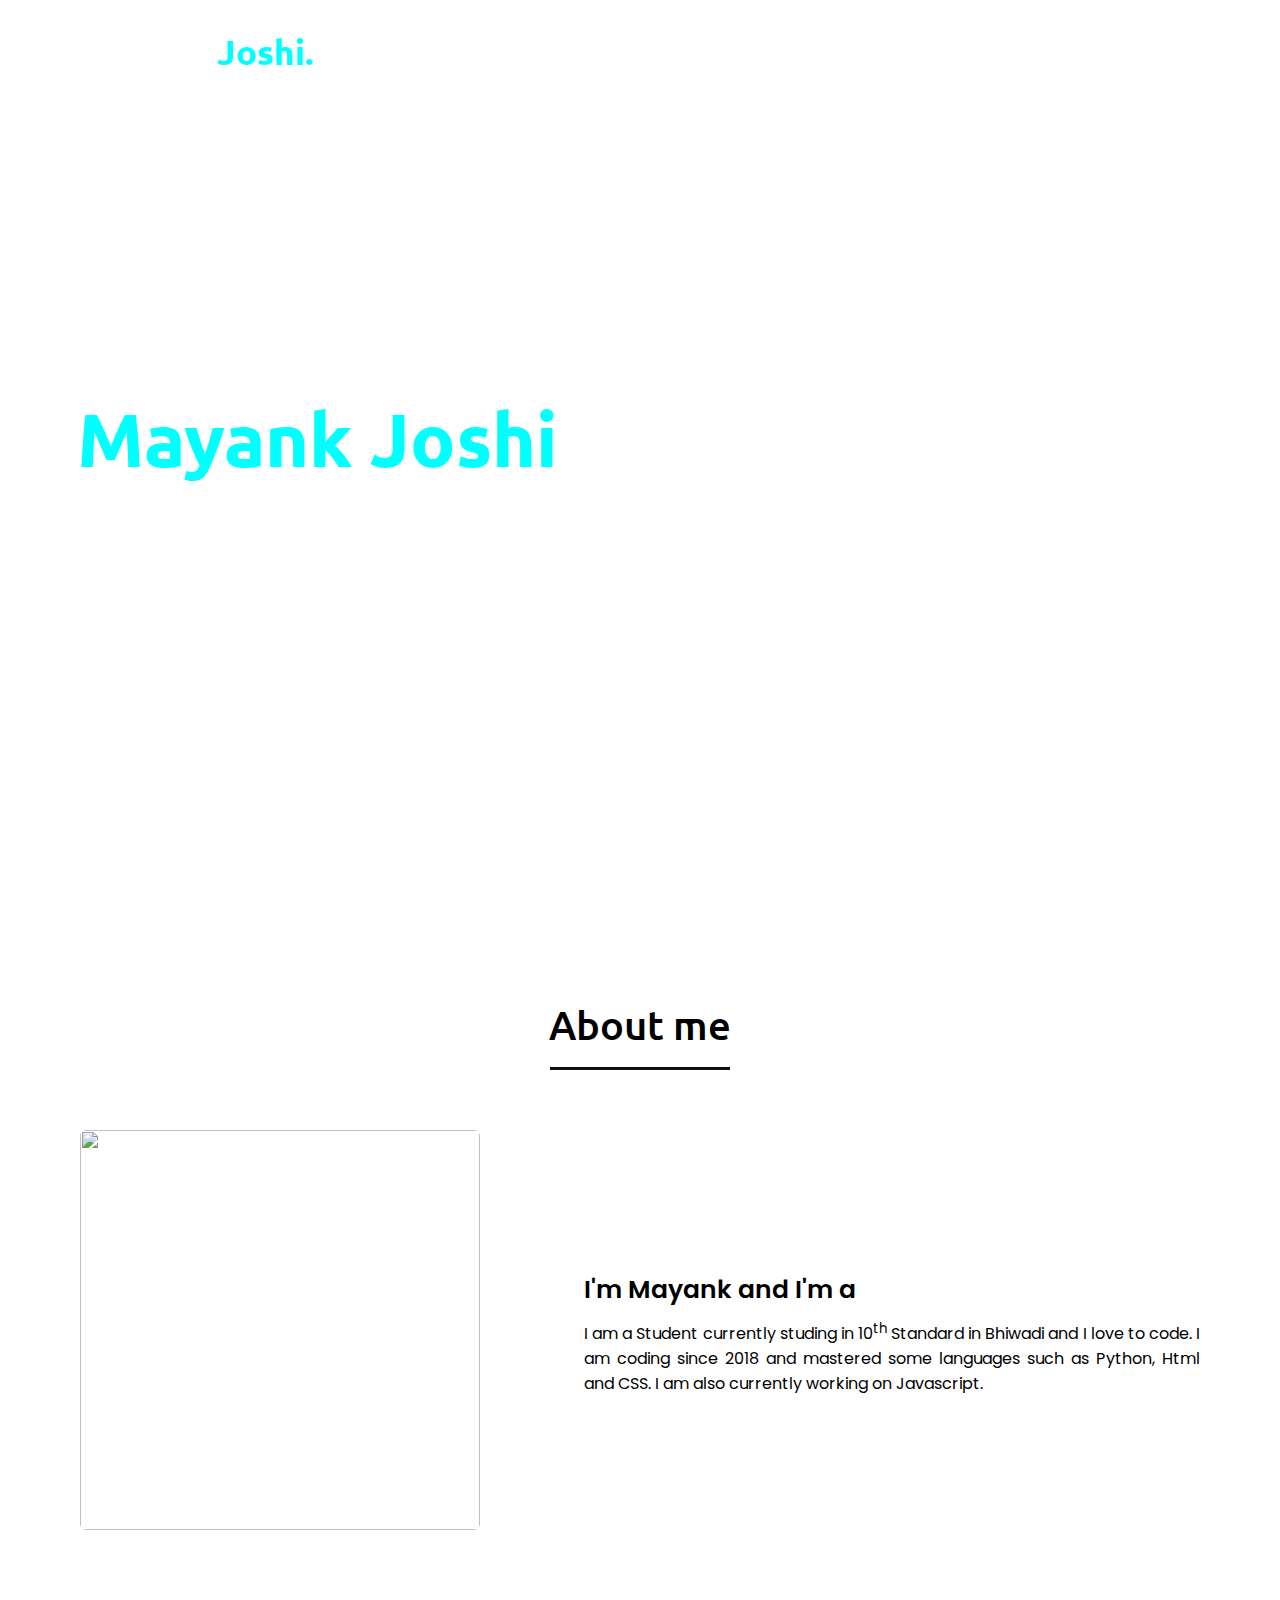
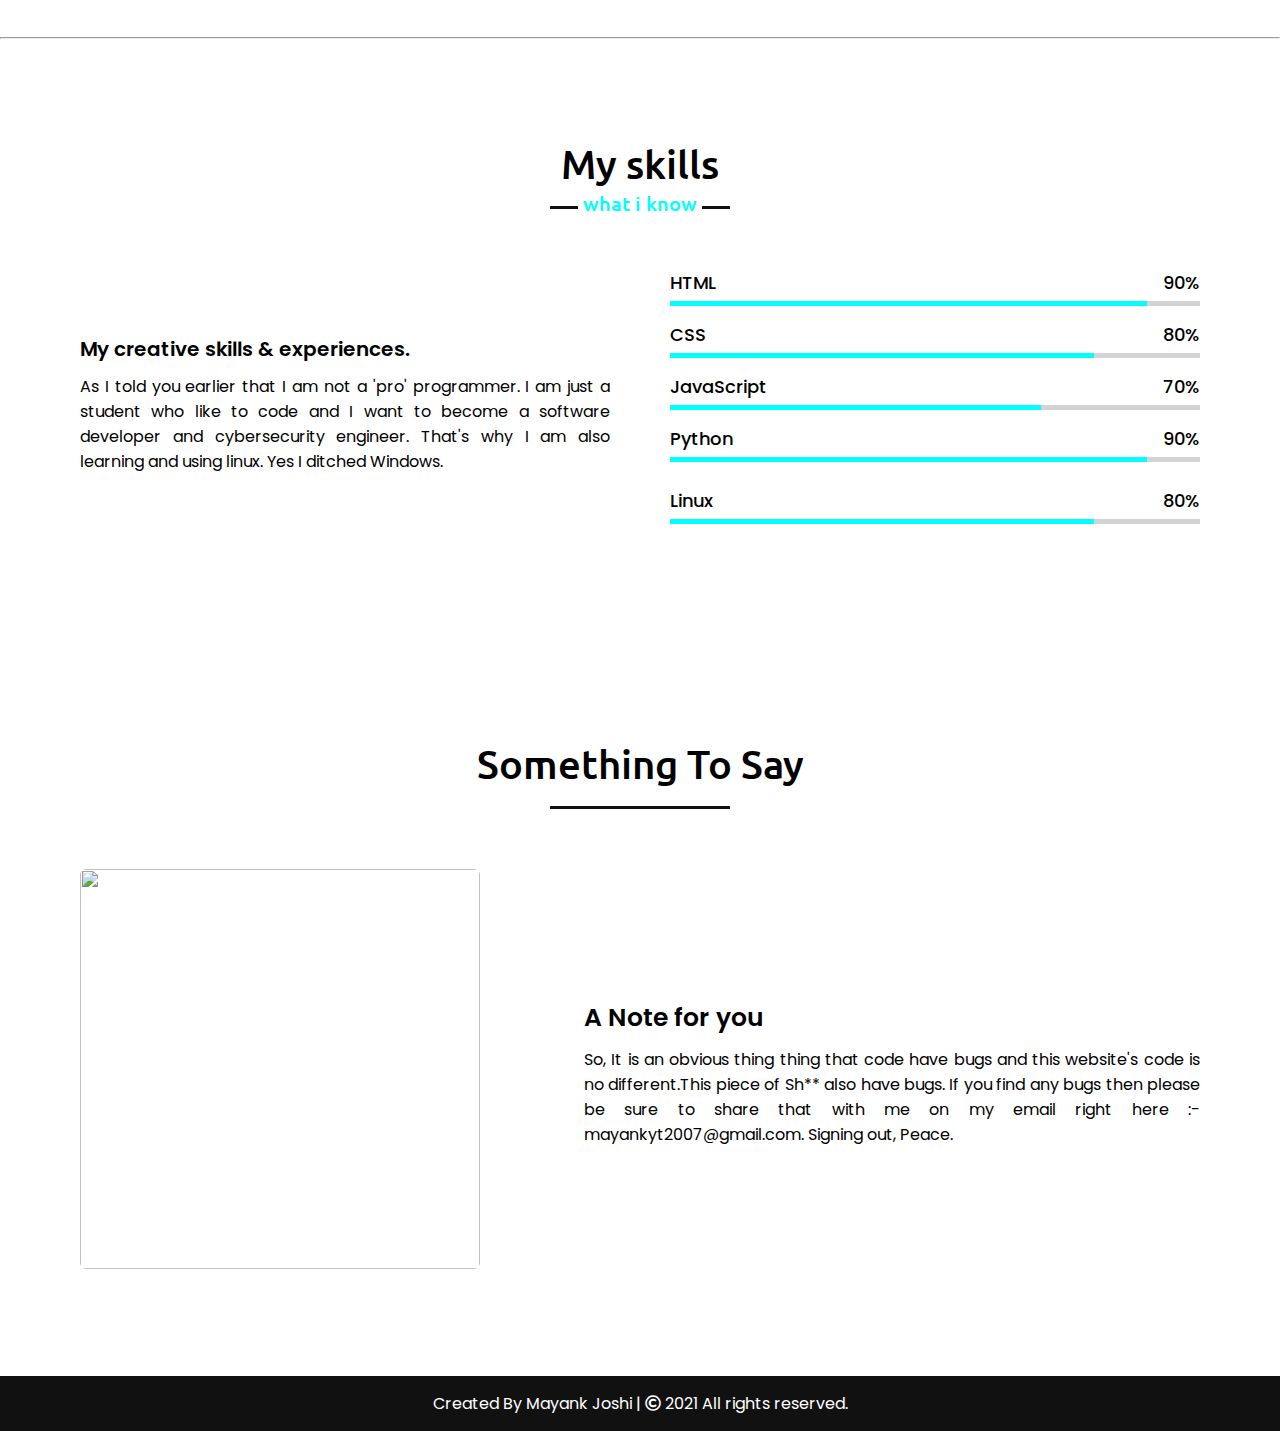
==== index.html @ 4aeddf3c "Update index.html" ====
<!DOCTYPE html>
<html lang="en">
<head>
    <meta charset="UTF-8">
    <script data-ad-client="ca-pub-3069950289323675" async src="https://pagead2.googlesyndication.com/pagead/js/adsbygoogle.js"></script>
    <link rel="icon" href="https://cdn1.iconfinder.com/data/icons/elon-musk-1/128/_cybertruck_tesla_elon_musk_-512.png">
    <meta name="viewport" content="width=device-width, initial-scale=1.0">
    <meta name="robot" content="index, follow">
    <meta name="description" content="Mayank Joshi a Student learning to Code and Programming. Expert in frontend Development and Python Coding">
    <title>MJTECH - Mayank Joshi</title>
    <style type=text/css>/*  import google fonts */
        @import url('https://fonts.googleapis.com/css2?family=Poppins:wght@400;500;600;700&family=Ubuntu:wght@400;500;700&display=swap');
        
        *{
            margin: 0;
            padding: 0;
            box-sizing: border-box;
            text-decoration: none;
        }
        html{
            scroll-behavior: smooth;
        }
        
        /* custom scroll bar */
        ::-webkit-scrollbar {
            width: 10px;
        }
        ::-webkit-scrollbar-track {
            background: #f1f1f1;
        }
        ::-webkit-scrollbar-thumb {
            background: #888;
        }
        
        ::-webkit-scrollbar-thumb:hover {
            background: #555;
        }
        
        /* all similar content styling codes */
        section{
            padding: 100px 0;
        }
        .max-width{
            max-width: 1300px;
            padding: 0 80px;
            margin: auto;
        }
        .about, .services, .skills, .teams, .contact, footer{
            font-family: 'Poppins', sans-serif;
        }
        .about .about-content,
        .services .serv-content,
        .skills .skills-content,
        .contact .contact-content{
            display: flex;
            flex-wrap: wrap;
            align-items: center;
            justify-content: space-between;
        }
        section .title{
            position: relative;
            text-align: center;
            font-size: 40px;
            font-weight: 500;
            margin-bottom: 60px;
            padding-bottom: 20px;
            font-family: 'Ubuntu', sans-serif;
        }
        section .title::before{
            content: "";
            position: absolute;
            bottom: 0px;
            left: 50%;
            width: 180px;
            height: 3px;
            background: #111;
            transform: translateX(-50%);
        }
        section .title::after{
            position: absolute;
            bottom: -8px;
            left: 50%;
            font-size: 20px;
            color: Cyan;
            padding: 0 5px;
            background: #fff;
            transform: translateX(-50%);
        }
        
        /* navbar styling */
        .navbar{
            position: fixed;
            width: 100%;
            z-index: 999;
            padding: 30px 0;
            font-family: 'Ubuntu', sans-serif;
            transition: all 0.3s ease;
        }
        .navbar.sticky{
            padding: 15px 0;
            background: teal;
        }
        .navbar .max-width{
            display: flex;
            align-items: center;
            justify-content: space-between;
        }
        .navbar .logo a{
            color: #fff;
            font-size: 35px;
            font-weight: 600;
        }
        .navbar .logo a span{
            color: Cyan;
            transition: all 0.3s ease;
        }
        .navbar.sticky .logo a span{
            color: #fff;
        }
        .navbar .menu li{
            list-style: none;
            display: inline-block;
        }
        .navbar .menu li a{
            display: block;
            color: #fff;
            font-size: 18px;
            font-weight: 500;
            margin-left: 25px;
            transition: color 0.3s ease;
        }
        .navbar .menu li a:hover{
            color: Cyan;
        }
        .navbar.sticky .menu li a:hover{
            color: #fff;
        }
        
        /* menu btn styling */
        .menu-btn{
            color: #fff;
            font-size: 23px;
            cursor: pointer;
            display: none;
        }
        .scroll-up-btn{
            position: fixed;
            height: 45px;
            width: 42px;
            background: Cyan;
            right: 30px;
            bottom: 10px;
            text-align: center;
            line-height: 45px;
            color: #fff;
            z-index: 9999;
            font-size: 30px;
            border-radius: 6px;
            border-bottom-width: 2px;
            cursor: pointer;
            opacity: 0;
            pointer-events: none;
            transition: all 0.3s ease;
        }
        .scroll-up-btn.show{
            bottom: 30px;
            opacity: 1;
            pointer-events: auto;
        }
        .scroll-up-btn:hover{
            filter: brightness(90%);
        }
        
        
        /* home section styling */

        .home{
            display: flex;
            background: url("https://64.media.tumblr.com/2a85f885b4436228816cd7ab352c7e79/tumblr_n7d487fT6u1r6xm5co1_640.gifv") no-repeat center;
            height: 100vh;
            color: #fff;
            min-height: 500px;
            background-size: cover;
            background-attachment: fixed;
            font-family: 'Ubuntu', sans-serif;
        }

        .home .max-width{
          width: 100%;
          display: flex;
        }
        .home .max-width .row{
          margin-right: 0;
        }
        .home .home-content .text-1{
            font-size: 27px;
        }
        .home .home-content .text-2{
            font-size: 75px;
            color: cyan;
            font-weight: 600;
            margin-left: -3px;
        }
        .home .home-content .text-3{
            font-size: 40px;
            margin: 5px 0;
        }
        .home .home-content .text-3 span{
            color: #fff;
            font-weight: 500;
        }
        .home .home-content a{
            display: inline-block;
            background: Cyan;
            color: #fff;
            font-size: 25px;
            padding: 12px 36px;
            margin-top: 20px;
            font-weight: 400;
            border-radius: 6px;
            border: 2px solid Cyan;
            transition: all 0.3s ease;
        }
        .home .home-content a:hover{
            color: Cyan;
            background: none;
        }
        
        /* about section styling */
        .about .title::after{
            content: "";
        }
        .about .about-content .left{
            width: 45%;
        }
        .about .about-content .left img{
            height: 400px;
            width: 400px;
            object-fit: cover;
            border-radius: 6px;
        }
        .about .about-content .right{
            width: 55%;
        }
        .about .about-content .right .text{
            font-size: 25px;
            font-weight: 600;
            margin-bottom: 10px;
        }
        .about .about-content .right .text span{
            color: Cyan;
        }
        .about .about-content .right p{
            text-align: justify;
        }
        .about .about-content .right a{
            display: inline-block;
            background: Cyan;
            color: #fff;
            font-size: 20px;
            font-weight: 500;
            padding: 10px 30px;
            margin-top: 20px;
            border-radius: 6px;
            border: 2px solid Cyan;
            transition: all 0.3s ease;
        }
        .about .about-content .right a:hover{
            color: Cyan;
            background: none;
        }
        
        /* skills section styling */
        
        .skills .title::after{
            content: "what i know";
        }
        .skills .skills-content .column{
            width: calc(50% - 30px);
        }
        .skills .skills-content .left .text{
            font-size: 20px;
            font-weight: 600;
            margin-bottom: 10px;
        }
        .skills .skills-content .left p{
            text-align: justify;
        }
        .skills .skills-content .left a{
            display: inline-block;
            background: Cyan;
            color: #fff;
            font-size: 18px;
            font-weight: 500;
            padding: 8px 16px;
            margin-top: 20px;
            border-radius: 6px;
            border: 2px solid Cyan;
            transition: all 0.3s ease;
        }
        .skills .skills-content .left a:hover{
            color: Cyan;
            background: none;
        }
        .skills .skills-content .right .bars{
            margin-bottom: 15px;
        }
        .skills .skills-content .right .info{
            display: flex;
            margin-bottom: 5px;
            align-items: center;
            justify-content: space-between;
        }
        .skills .skills-content .right span{
            font-weight: 500;
            font-size: 18px;
        }
        .skills .skills-content .right .line{
            height: 5px;
            width: 100%;
            background: lightgrey;
            position: relative;
        }
        .skills .skills-content .right .line::before{
            content: "";
            position: absolute;
            height: 100%;
            left: 0;
            top: 0;
            background: Cyan;
        }
        .skills-content .right .html::before{
            width: 90%;
        }
        .skills-content .right .css::before{
            width: 80%;
        }
        .skills-content .right .js::before{
            width: 70%;
        }
        .skills-content .right .php::before{
            width: 90%;
        }
        .skills-content .right .mysql::before{
            width: 80%;
        }
        
        /* footer section styling */
        footer{
            background: #111;
            padding: 15px 23px;
            color: #fff;
            text-align: center;
        }
        footer span a{
            color: Cyan;
            text-decoration: none;
        }
        footer span a:hover{
            text-decoration: underline;
        }
        
        
        /* responsive media query start */
        @media (max-width: 1104px) {
            .about .about-content .left img{
                height: 350px;
                width: 350px;
            }
        }
        
        @media (max-width: 991px) {
            .max-width{
                padding: 0 50px;
            }
        }
        @media (max-width: 947px){
            .menu-btn{
                display: block;
                z-index: 999;
            }
            .menu-btn i.active:before{
                content: "\f00d";
            }
            .navbar .menu{
                position: fixed;
                height: 100vh;
                width: 100%;
                left: -100%;
                top: 0;
                background: #111;
                text-align: center;
                padding-top: 80px;
                transition: all 0.3s ease;
            }
            .navbar .menu.active{
                left: 0;
            }
            .navbar .menu li{
                display: block;
            }
            .navbar .menu li a{
                display: inline-block;
                margin: 20px 0;
                font-size: 25px;
            }
            .home .home-content .text-2{
                font-size: 70px;
            }
            .home .home-content .text-3{
                font-size: 35px;
            }
            .home .home-content a{
                font-size: 23px;
                padding: 10px 30px;
            }
            .max-width{
                max-width: 930px;
            }
            .about .about-content .column{
                width: 100%;
            }
            .about .about-content .left{
                display: flex;
                justify-content: center;
                margin: 0 auto 60px;
            }
            .about .about-content .right{
                flex: 100%;
            }
            .services .serv-content .card{
                width: calc(50% - 10px);
                margin-bottom: 20px;
            }
            .skills .skills-content .column,
            .contact .contact-content .column{
                width: 100%;
                margin-bottom: 35px;
            }
        }
        
        @media (max-width: 690px) {
            .max-width{
                padding: 0 23px;
            }
            .home .home-content .text-2{
                font-size: 60px;
            }
            .home .home-content .text-3{
                font-size: 32px;
            }
            .home .home-content a{
                font-size: 20px;
            }
            .services .serv-content .card{
                width: 100%;
            }
        }
        
        @media (max-width: 500px) {
            .home .home-content .text-2{
                font-size: 50px;
            }
            .home .home-content .text-3{
                font-size: 27px;
            }
            .about .about-content .right .text,
            .skills .skills-content .left .text{
                font-size: 19px;
            }
            .contact .right form .fields{
                flex-direction: column;
            }
            .contact .right form .name,
            .contact .right form .email{
                margin: 0;
            }
            .right form .error-box{
               width: 150px;
            }
            .scroll-up-btn{
                right: 15px;
                bottom: 15px;
                height: 38px;
                width: 35px;
                font-size: 23px;
                line-height: 38px;
            }
        }
        </style>
    <link rel="stylesheet" href="https://cdnjs.cloudflare.com/ajax/libs/font-awesome/5.15.2/css/all.min.css"/>
    <script src="https://code.jquery.com/jquery-3.5.1.min.js"></script>
    <script src="https://cdnjs.cloudflare.com/ajax/libs/typed.js/2.0.11/typed.min.js"></script>
    <script src="https://cdnjs.cloudflare.com/ajax/libs/waypoints/4.0.1/jquery.waypoints.min.js"></script>
    <script src="https://cdnjs.cloudflare.com/ajax/libs/OwlCarousel2/2.3.4/owl.carousel.min.js"></script>
    <link rel="stylesheet" href="https://cdnjs.cloudflare.com/ajax/libs/OwlCarousel2/2.3.4/assets/owl.carousel.min.css"/>

</head>
<body>
    <div class="scroll-up-btn">
        <i class="fas fa-angle-up"></i>
    </div>
    <nav class="navbar">
        <div class="max-width">
            <div class="logo"><a href="#">Mayank<span> Joshi.</span></a></div>
            <ul class="menu">
                <li><a href="#home" class="menu-btn">Home</a></li>
                <li><a href="#about" class="menu-btn">About</a></li>
                <li><a href="#skills" class="menu-btn">Skills</a></li>
            </ul>
            <div class="menu-btn">
                <i class="fas fa-bars"></i>
            </div>
        </div>
    </nav>

    <!-- home section start -->
    <section class="home" id="home">
      <div class="max-width">
          <div class="row">
            <div class="home-content">
                <div class="text-1">Hello, my name is</div>
                <div class="text-2">Mayank Joshi</div>
                <div class="text-3">And I'm a <span class="typing"></span></div>
                <!-- <a href="#">Read My Programming Blogs</a> -->
                <!-- <video autoplay loop muted class="video-background plays-inline">
                    <source src="/mpp.mp4" type="video/mp4">
                </video> -->
            </div>
          </div>
      </div>
    </section>

    <!-- about section start -->
    <section class="about" id="about">
        <div class="max-width">
            <h2 class="title">About me</h2>
            <div class="about-content">
                <div class="column left">
                    <img src="https://images.unsplash.com/photo-1618036905727-539a70dcec1f?crop=entropy&cs=tinysrgb&fit=crop&fm=jpg&h=600&ixid=MnwxfDB8MXxyYW5kb218fHx8fHx8fHwxNjE4MzkzNTE1&ixlib=rb-1.2.1&q=80&utm_campaign=api-cCyanit&utm_medium=referral&utm_source=unsplash_source&w=720" alt="">
                </div>
                <div class="column right">
                    <div class="text">I'm Mayank and I'm a <span class="typing-2"></span></div>
                    <p>I am a Student currently studing in 10<sup>th</sup> Standard in Bhiwadi and I love to code.
                         I am coding since 2018 and mastered some languages such as Python, Html and CSS.
                          I am also currently working on Javascript.</p>
                </div>
            </div>
        </div>
    </section>
<hr>

    <!-- skills section start -->
    <section class="skills" id="skills">
        <div class="max-width">
            <h2 class="title">My skills</h2>
            <div class="skills-content">
                <div class="column left">
                    <div class="text">My creative skills & experiences.</div>
                    <p>As I told you earlier that I am not a 'pro' programmer. I am just a student who like to code and I want to become a software developer and cybersecurity engineer. That's why I am also learning and using linux. Yes I ditched Windows.</p>
                </div>
                <div class="column right">
                    <div class="bars">
                        <div class="info">
                            <span>HTML</span>
                            <span>90%</span>
                        </div>
                        <div class="line html"></div>
                    </div>
                    <div class="bars">
                        <div class="info">
                            <span>CSS</span>
                            <span>80%</span>
                        </div>
                        <div class="line css"></div>
                    </div>
                    <div class="bars">
                        <div class="info">
                            <span>JavaScript</span>
                            <span>70%</span>
                        </div>
                        <div class="line js"></div>
                    </div>
                    <div class="bars">
                        <div class="info">
                            <span>Python</span>
                            <span>90%</span>
                        </div>
                        <div class="line php"></div>
                        <br>
                    <div class="bars">
                        <div class="info">
                            <span>Linux</span>
                            <span>80%</span>
                        </div>
                        <div class="line mysql"></div>
                    </div>
                </div>
            </div>
        </div>
    </section>

    <!-- Note -->

    <section class="about" id="about">
        <div class="max-width">
            <h2 class="title">Something To Say</h2>
            <div class="about-content">
                <div class="column left">
                    <img src="https://images.unsplash.com/photo-1617294864710-bb97f05457f4?crop=entropy&cs=tinysrgb&fit=crop&fm=jpg&h=600&ixid=MnwxfDB8MXxyYW5kb218fHx8fHx8fHwxNjE4Mzk0MDI4&ixlib=rb-1.2.1&q=80&utm_campaign=api-cCyanit&utm_medium=referral&utm_source=unsplash_source&w=720" alt="">
                </div>
                <div class="column right">
                    <div  class="text">A Note for you<span class="typing-2"></span></div>
                    <p>So, It is an obvious thing thing that code have bugs and this website's code is no different.This piece of Sh** also have bugs.
                        If you find any bugs then please be sure to share that with me on my email right here :- mayankyt2007@gmail.com. Signing out, Peace.</p>
                </div>
            </div>
        </div>
    </section>

    <!-- footer section start -->
    <footer>
        <span>Created By Mayank Joshi</a> | <span class="far fa-copyright"></span> 2021 All rights reserved.</span>
    </footer>

    <script>$(document).ready(function(){
        $(window).scroll(function(){
            // sticky navbar on scroll script
            if(this.scrollY > 20){
                $('.navbar').addClass("sticky");
            }else{
                $('.navbar').removeClass("sticky");
            }
            
            // scroll-up button show/hide script
            if(this.scrollY > 500){
                $('.scroll-up-btn').addClass("show");
            }else{
                $('.scroll-up-btn').removeClass("show");
            }
        });
    
        // slide-up script
        $('.scroll-up-btn').click(function(){
            $('html').animate({scrollTop: 0});
            // removing smooth scroll on slide-up button click
            $('html').css("scrollBehavior", "auto");
        });
    
        $('.navbar .menu li a').click(function(){
            // applying again smooth scroll on menu items click
            $('html').css("scrollBehavior", "smooth");
        });
    
        // toggle menu/navbar script
        $('.menu-btn').click(function(){
            $('.navbar .menu').toggleClass("active");
            $('.menu-btn i').toggleClass("active");
        });
    
        // typing text animation script
        var typed = new Typed(".typing", {
            strings: ["Blogger","Student", "Developer", "Gamer", "Freelancer"],
            typeSpeed: 100,
            backSpeed: 60,
            loop: true
        });
    
        var typed = new Typed(".typing-2", {
            strings: ["Blogger","Student", "Developer", "Gamer", "Freelancer"],
            typeSpeed: 100,
            backSpeed: 60,
            loop: true
        });
    
        // owl carousel script
        $('.carousel').owlCarousel({
            margin: 20,
            loop: true,
            autoplayTimeOut: 2000,
            autoplayHoverPause: true,
            responsive: {
                0:{
                    items: 1,
                    nav: false
                },
                600:{
                    items: 2,
                    nav: false
                },
                1000:{
                    items: 3,
                    nav: false
                }
            }
        });
    });</script>
</body>
<script src="https://cdn.jsdelivr.net/npm/bootstrap@5.0.0-beta3/dist/js/bootstrap.bundle.min.js" integrity="sha384-JEW9xMcG8R+pH31jmWH6WWP0WintQrMb4s7ZOdauHnUtxwoG2vI5DkLtS3qm9Ekf" crossorigin="anonymous"></script>
</html>
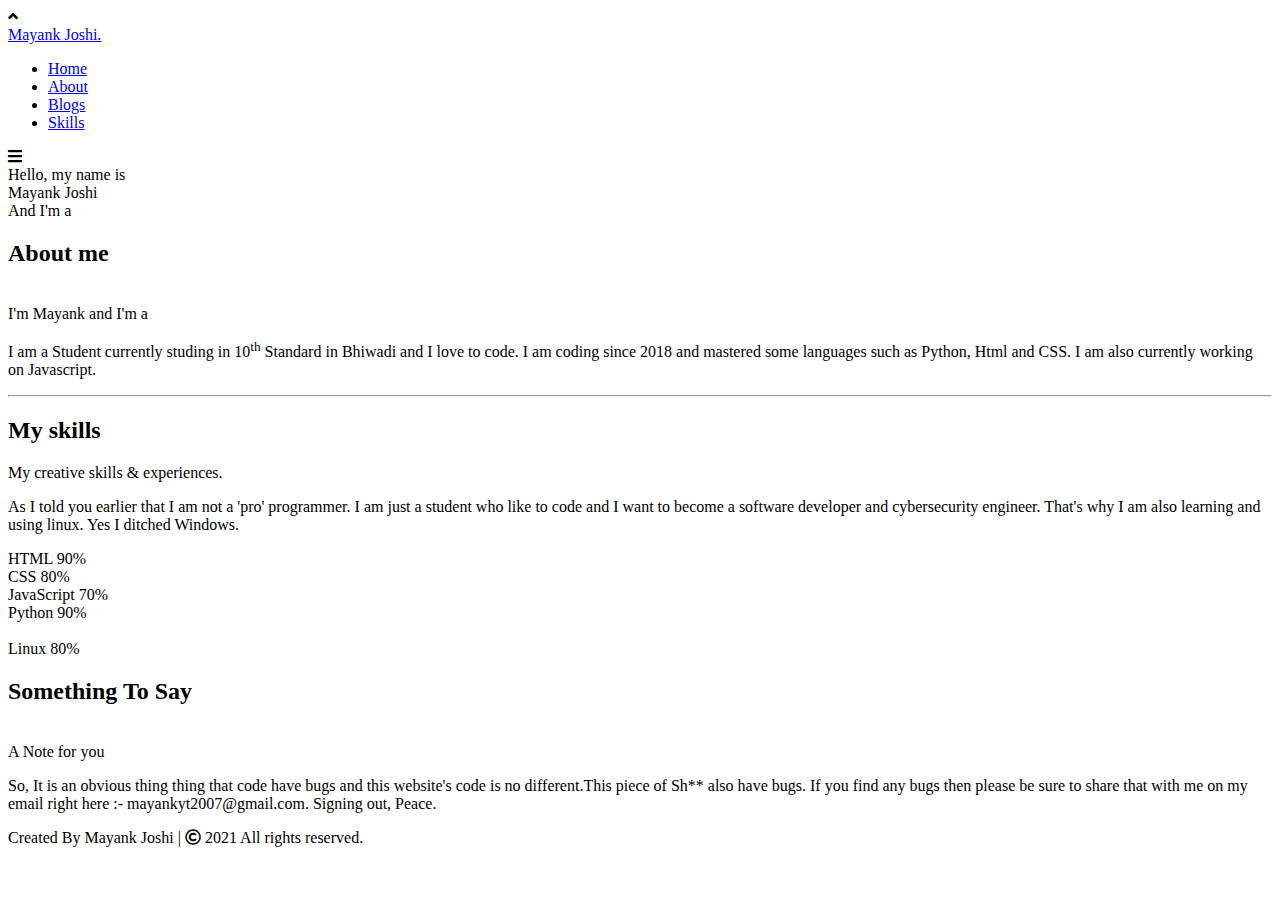
==== commit 7117e874: "Update index.html" ====
--- a/index.html
+++ b/index.html
@@ -8,486 +8,7 @@
     <meta name="robot" content="index, follow">
     <meta name="description" content="Mayank Joshi a Student learning to Code and Programming. Expert in frontend Development and Python Coding">
     <title>MJTECH - Mayank Joshi</title>
-    <style type=text/css>/*  import google fonts */
-        @import url('https://fonts.googleapis.com/css2?family=Poppins:wght@400;500;600;700&family=Ubuntu:wght@400;500;700&display=swap');
-        
-        *{
-            margin: 0;
-            padding: 0;
-            box-sizing: border-box;
-            text-decoration: none;
-        }
-        html{
-            scroll-behavior: smooth;
-        }
-        
-        /* custom scroll bar */
-        ::-webkit-scrollbar {
-            width: 10px;
-        }
-        ::-webkit-scrollbar-track {
-            background: #f1f1f1;
-        }
-        ::-webkit-scrollbar-thumb {
-            background: #888;
-        }
-        
-        ::-webkit-scrollbar-thumb:hover {
-            background: #555;
-        }
-        
-        /* all similar content styling codes */
-        section{
-            padding: 100px 0;
-        }
-        .max-width{
-            max-width: 1300px;
-            padding: 0 80px;
-            margin: auto;
-        }
-        .about, .services, .skills, .teams, .contact, footer{
-            font-family: 'Poppins', sans-serif;
-        }
-        .about .about-content,
-        .services .serv-content,
-        .skills .skills-content,
-        .contact .contact-content{
-            display: flex;
-            flex-wrap: wrap;
-            align-items: center;
-            justify-content: space-between;
-        }
-        section .title{
-            position: relative;
-            text-align: center;
-            font-size: 40px;
-            font-weight: 500;
-            margin-bottom: 60px;
-            padding-bottom: 20px;
-            font-family: 'Ubuntu', sans-serif;
-        }
-        section .title::before{
-            content: "";
-            position: absolute;
-            bottom: 0px;
-            left: 50%;
-            width: 180px;
-            height: 3px;
-            background: #111;
-            transform: translateX(-50%);
-        }
-        section .title::after{
-            position: absolute;
-            bottom: -8px;
-            left: 50%;
-            font-size: 20px;
-            color: Cyan;
-            padding: 0 5px;
-            background: #fff;
-            transform: translateX(-50%);
-        }
-        
-        /* navbar styling */
-        .navbar{
-            position: fixed;
-            width: 100%;
-            z-index: 999;
-            padding: 30px 0;
-            font-family: 'Ubuntu', sans-serif;
-            transition: all 0.3s ease;
-        }
-        .navbar.sticky{
-            padding: 15px 0;
-            background: teal;
-        }
-        .navbar .max-width{
-            display: flex;
-            align-items: center;
-            justify-content: space-between;
-        }
-        .navbar .logo a{
-            color: #fff;
-            font-size: 35px;
-            font-weight: 600;
-        }
-        .navbar .logo a span{
-            color: Cyan;
-            transition: all 0.3s ease;
-        }
-        .navbar.sticky .logo a span{
-            color: #fff;
-        }
-        .navbar .menu li{
-            list-style: none;
-            display: inline-block;
-        }
-        .navbar .menu li a{
-            display: block;
-            color: #fff;
-            font-size: 18px;
-            font-weight: 500;
-            margin-left: 25px;
-            transition: color 0.3s ease;
-        }
-        .navbar .menu li a:hover{
-            color: Cyan;
-        }
-        .navbar.sticky .menu li a:hover{
-            color: #fff;
-        }
-        
-        /* menu btn styling */
-        .menu-btn{
-            color: #fff;
-            font-size: 23px;
-            cursor: pointer;
-            display: none;
-        }
-        .scroll-up-btn{
-            position: fixed;
-            height: 45px;
-            width: 42px;
-            background: Cyan;
-            right: 30px;
-            bottom: 10px;
-            text-align: center;
-            line-height: 45px;
-            color: #fff;
-            z-index: 9999;
-            font-size: 30px;
-            border-radius: 6px;
-            border-bottom-width: 2px;
-            cursor: pointer;
-            opacity: 0;
-            pointer-events: none;
-            transition: all 0.3s ease;
-        }
-        .scroll-up-btn.show{
-            bottom: 30px;
-            opacity: 1;
-            pointer-events: auto;
-        }
-        .scroll-up-btn:hover{
-            filter: brightness(90%);
-        }
-        
-        
-        /* home section styling */
-
-        .home{
-            display: flex;
-            background: url("https://64.media.tumblr.com/2a85f885b4436228816cd7ab352c7e79/tumblr_n7d487fT6u1r6xm5co1_640.gifv") no-repeat center;
-            height: 100vh;
-            color: #fff;
-            min-height: 500px;
-            background-size: cover;
-            background-attachment: fixed;
-            font-family: 'Ubuntu', sans-serif;
-        }
-
-        .home .max-width{
-          width: 100%;
-          display: flex;
-        }
-        .home .max-width .row{
-          margin-right: 0;
-        }
-        .home .home-content .text-1{
-            font-size: 27px;
-        }
-        .home .home-content .text-2{
-            font-size: 75px;
-            color: cyan;
-            font-weight: 600;
-            margin-left: -3px;
-        }
-        .home .home-content .text-3{
-            font-size: 40px;
-            margin: 5px 0;
-        }
-        .home .home-content .text-3 span{
-            color: #fff;
-            font-weight: 500;
-        }
-        .home .home-content a{
-            display: inline-block;
-            background: Cyan;
-            color: #fff;
-            font-size: 25px;
-            padding: 12px 36px;
-            margin-top: 20px;
-            font-weight: 400;
-            border-radius: 6px;
-            border: 2px solid Cyan;
-            transition: all 0.3s ease;
-        }
-        .home .home-content a:hover{
-            color: Cyan;
-            background: none;
-        }
-        
-        /* about section styling */
-        .about .title::after{
-            content: "";
-        }
-        .about .about-content .left{
-            width: 45%;
-        }
-        .about .about-content .left img{
-            height: 400px;
-            width: 400px;
-            object-fit: cover;
-            border-radius: 6px;
-        }
-        .about .about-content .right{
-            width: 55%;
-        }
-        .about .about-content .right .text{
-            font-size: 25px;
-            font-weight: 600;
-            margin-bottom: 10px;
-        }
-        .about .about-content .right .text span{
-            color: Cyan;
-        }
-        .about .about-content .right p{
-            text-align: justify;
-        }
-        .about .about-content .right a{
-            display: inline-block;
-            background: Cyan;
-            color: #fff;
-            font-size: 20px;
-            font-weight: 500;
-            padding: 10px 30px;
-            margin-top: 20px;
-            border-radius: 6px;
-            border: 2px solid Cyan;
-            transition: all 0.3s ease;
-        }
-        .about .about-content .right a:hover{
-            color: Cyan;
-            background: none;
-        }
-        
-        /* skills section styling */
-        
-        .skills .title::after{
-            content: "what i know";
-        }
-        .skills .skills-content .column{
-            width: calc(50% - 30px);
-        }
-        .skills .skills-content .left .text{
-            font-size: 20px;
-            font-weight: 600;
-            margin-bottom: 10px;
-        }
-        .skills .skills-content .left p{
-            text-align: justify;
-        }
-        .skills .skills-content .left a{
-            display: inline-block;
-            background: Cyan;
-            color: #fff;
-            font-size: 18px;
-            font-weight: 500;
-            padding: 8px 16px;
-            margin-top: 20px;
-            border-radius: 6px;
-            border: 2px solid Cyan;
-            transition: all 0.3s ease;
-        }
-        .skills .skills-content .left a:hover{
-            color: Cyan;
-            background: none;
-        }
-        .skills .skills-content .right .bars{
-            margin-bottom: 15px;
-        }
-        .skills .skills-content .right .info{
-            display: flex;
-            margin-bottom: 5px;
-            align-items: center;
-            justify-content: space-between;
-        }
-        .skills .skills-content .right span{
-            font-weight: 500;
-            font-size: 18px;
-        }
-        .skills .skills-content .right .line{
-            height: 5px;
-            width: 100%;
-            background: lightgrey;
-            position: relative;
-        }
-        .skills .skills-content .right .line::before{
-            content: "";
-            position: absolute;
-            height: 100%;
-            left: 0;
-            top: 0;
-            background: Cyan;
-        }
-        .skills-content .right .html::before{
-            width: 90%;
-        }
-        .skills-content .right .css::before{
-            width: 80%;
-        }
-        .skills-content .right .js::before{
-            width: 70%;
-        }
-        .skills-content .right .php::before{
-            width: 90%;
-        }
-        .skills-content .right .mysql::before{
-            width: 80%;
-        }
-        
-        /* footer section styling */
-        footer{
-            background: #111;
-            padding: 15px 23px;
-            color: #fff;
-            text-align: center;
-        }
-        footer span a{
-            color: Cyan;
-            text-decoration: none;
-        }
-        footer span a:hover{
-            text-decoration: underline;
-        }
-        
-        
-        /* responsive media query start */
-        @media (max-width: 1104px) {
-            .about .about-content .left img{
-                height: 350px;
-                width: 350px;
-            }
-        }
-        
-        @media (max-width: 991px) {
-            .max-width{
-                padding: 0 50px;
-            }
-        }
-        @media (max-width: 947px){
-            .menu-btn{
-                display: block;
-                z-index: 999;
-            }
-            .menu-btn i.active:before{
-                content: "\f00d";
-            }
-            .navbar .menu{
-                position: fixed;
-                height: 100vh;
-                width: 100%;
-                left: -100%;
-                top: 0;
-                background: #111;
-                text-align: center;
-                padding-top: 80px;
-                transition: all 0.3s ease;
-            }
-            .navbar .menu.active{
-                left: 0;
-            }
-            .navbar .menu li{
-                display: block;
-            }
-            .navbar .menu li a{
-                display: inline-block;
-                margin: 20px 0;
-                font-size: 25px;
-            }
-            .home .home-content .text-2{
-                font-size: 70px;
-            }
-            .home .home-content .text-3{
-                font-size: 35px;
-            }
-            .home .home-content a{
-                font-size: 23px;
-                padding: 10px 30px;
-            }
-            .max-width{
-                max-width: 930px;
-            }
-            .about .about-content .column{
-                width: 100%;
-            }
-            .about .about-content .left{
-                display: flex;
-                justify-content: center;
-                margin: 0 auto 60px;
-            }
-            .about .about-content .right{
-                flex: 100%;
-            }
-            .services .serv-content .card{
-                width: calc(50% - 10px);
-                margin-bottom: 20px;
-            }
-            .skills .skills-content .column,
-            .contact .contact-content .column{
-                width: 100%;
-                margin-bottom: 35px;
-            }
-        }
-        
-        @media (max-width: 690px) {
-            .max-width{
-                padding: 0 23px;
-            }
-            .home .home-content .text-2{
-                font-size: 60px;
-            }
-            .home .home-content .text-3{
-                font-size: 32px;
-            }
-            .home .home-content a{
-                font-size: 20px;
-            }
-            .services .serv-content .card{
-                width: 100%;
-            }
-        }
-        
-        @media (max-width: 500px) {
-            .home .home-content .text-2{
-                font-size: 50px;
-            }
-            .home .home-content .text-3{
-                font-size: 27px;
-            }
-            .about .about-content .right .text,
-            .skills .skills-content .left .text{
-                font-size: 19px;
-            }
-            .contact .right form .fields{
-                flex-direction: column;
-            }
-            .contact .right form .name,
-            .contact .right form .email{
-                margin: 0;
-            }
-            .right form .error-box{
-               width: 150px;
-            }
-            .scroll-up-btn{
-                right: 15px;
-                bottom: 15px;
-                height: 38px;
-                width: 35px;
-                font-size: 23px;
-                line-height: 38px;
-            }
-        }
-        </style>
+    <link rel="stylesheet" href="/style.css">
     <link rel="stylesheet" href="https://cdnjs.cloudflare.com/ajax/libs/font-awesome/5.15.2/css/all.min.css"/>
     <script src="https://code.jquery.com/jquery-3.5.1.min.js"></script>
     <script src="https://cdnjs.cloudflare.com/ajax/libs/typed.js/2.0.11/typed.min.js"></script>
@@ -506,6 +27,7 @@
             <ul class="menu">
                 <li><a href="#home" class="menu-btn">Home</a></li>
                 <li><a href="#about" class="menu-btn">About</a></li>
+                <li><a href="/Blog.html" class="menu-btn">Blogs</a></li>
                 <li><a href="#skills" class="menu-btn">Skills</a></li>
             </ul>
             <div class="menu-btn">
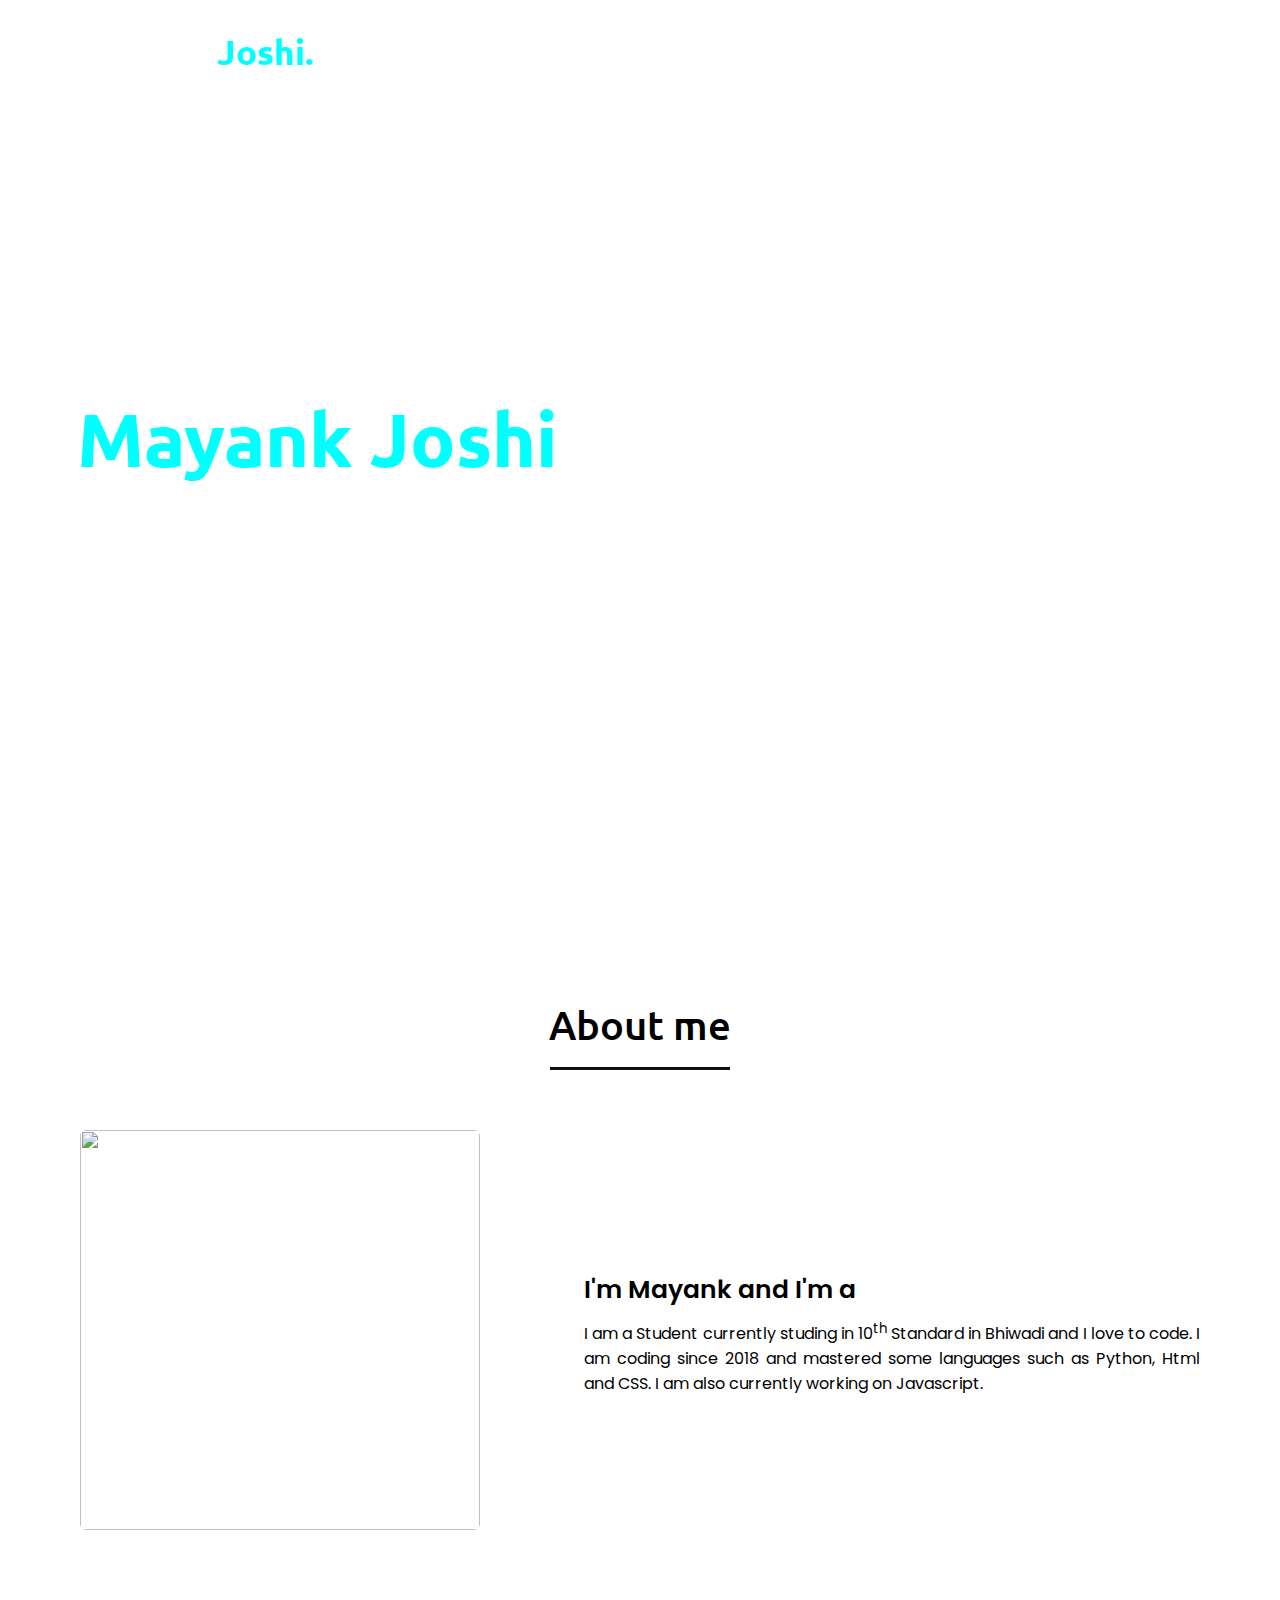
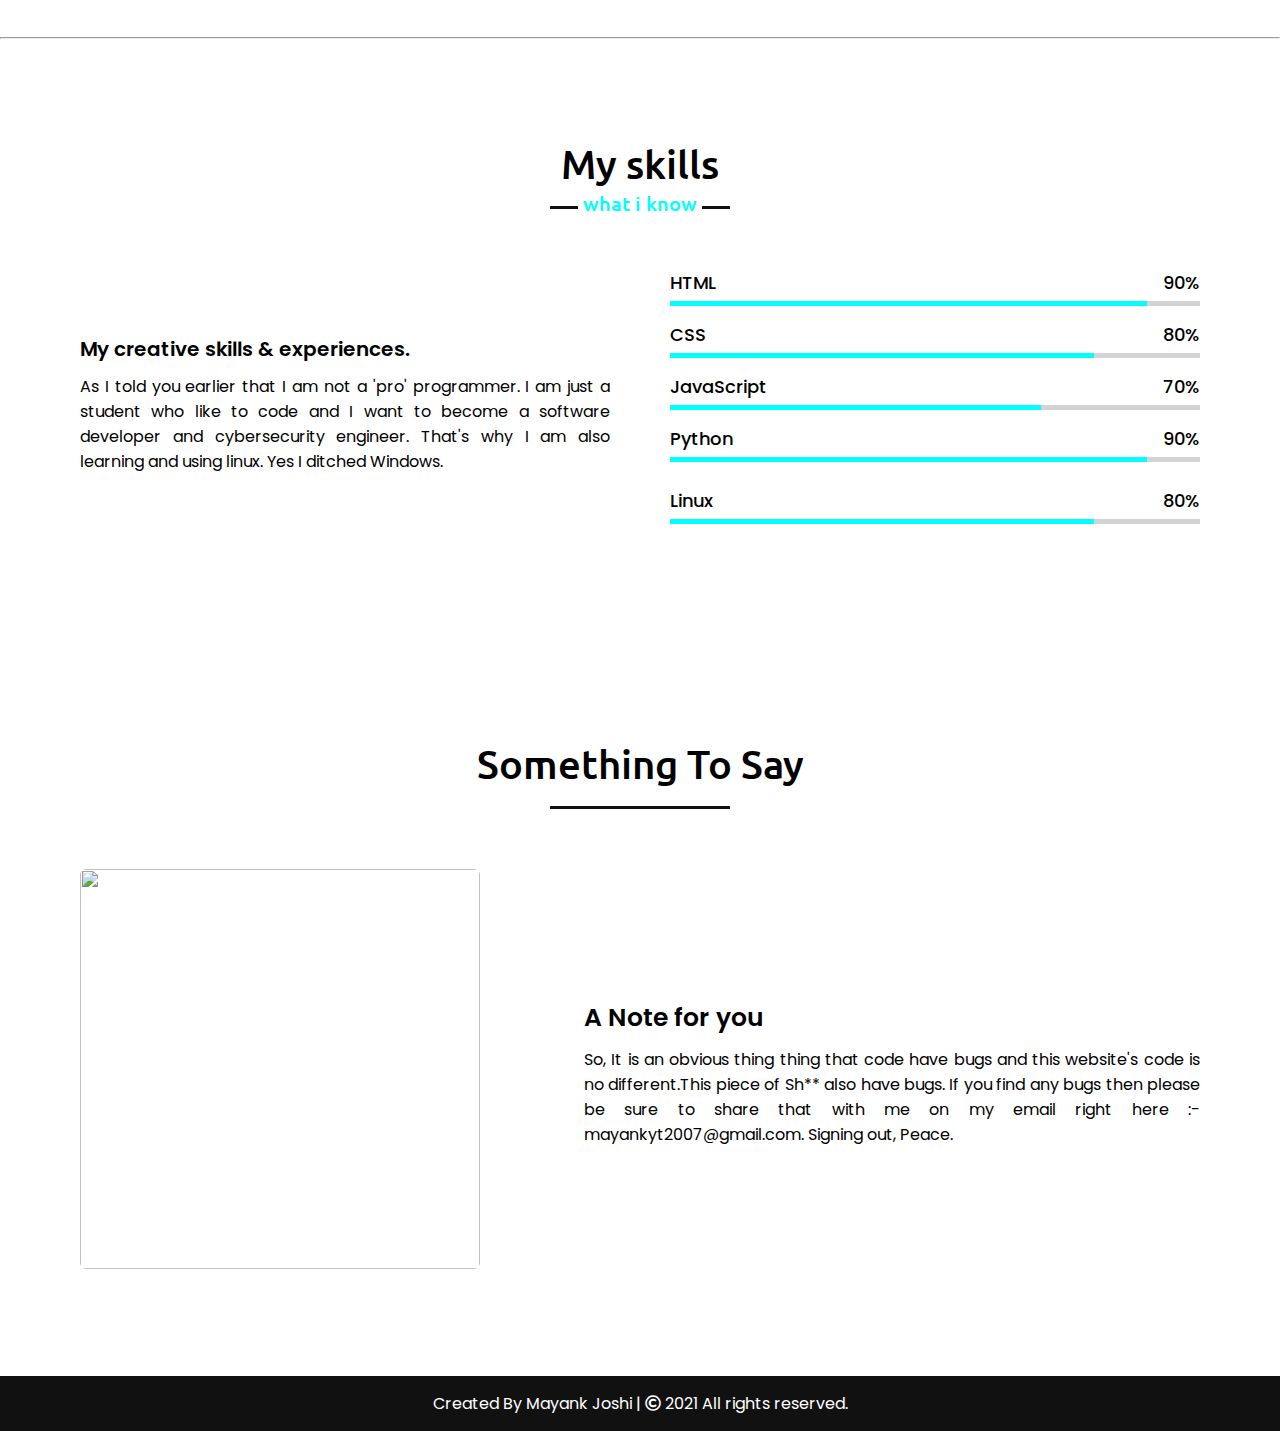
==== commit 16bd8330: "Update Rick Roll" ====
--- a/index.html
+++ b/index.html
@@ -27,7 +27,7 @@
             <ul class="menu">
                 <li><a href="#home" class="menu-btn">Home</a></li>
                 <li><a href="#about" class="menu-btn">About</a></li>
-                <li><a href="/Blog.html" class="menu-btn">Blogs</a></li>
+                <li><a href="https://youtu.be/dQw4w9WgXcQ" class="menu-btn">Blogs</a></li>
                 <li><a href="#skills" class="menu-btn">Skills</a></li>
             </ul>
             <div class="menu-btn">
--- a/style.css
+++ b/style.css
@@ -0,0 +1,479 @@
+/*  import google fonts */
+@import url('https://fonts.googleapis.com/css2?family=Poppins:wght@400;500;600;700&family=Ubuntu:wght@400;500;700&display=swap');
+        
+*{
+    margin: 0;
+    padding: 0;
+    box-sizing: border-box;
+    text-decoration: none;
+}
+html{
+    scroll-behavior: smooth;
+}
+
+/* custom scroll bar */
+::-webkit-scrollbar {
+    width: 10px;
+}
+::-webkit-scrollbar-track {
+    background: #f1f1f1;
+}
+::-webkit-scrollbar-thumb {
+    background: #888;
+}
+
+::-webkit-scrollbar-thumb:hover {
+    background: #555;
+}
+
+/* all similar content styling codes */
+section{
+    padding: 100px 0;
+}
+.max-width{
+    max-width: 1300px;
+    padding: 0 80px;
+    margin: auto;
+}
+.about, .services, .skills, .teams, .contact, footer{
+    font-family: 'Poppins', sans-serif;
+}
+.about .about-content,
+.services .serv-content,
+.skills .skills-content,
+.contact .contact-content{
+    display: flex;
+    flex-wrap: wrap;
+    align-items: center;
+    justify-content: space-between;
+}
+section .title{
+    position: relative;
+    text-align: center;
+    font-size: 40px;
+    font-weight: 500;
+    margin-bottom: 60px;
+    padding-bottom: 20px;
+    font-family: 'Ubuntu', sans-serif;
+}
+section .title::before{
+    content: "";
+    position: absolute;
+    bottom: 0px;
+    left: 50%;
+    width: 180px;
+    height: 3px;
+    background: #111;
+    transform: translateX(-50%);
+}
+section .title::after{
+    position: absolute;
+    bottom: -8px;
+    left: 50%;
+    font-size: 20px;
+    color: Cyan;
+    padding: 0 5px;
+    background: #fff;
+    transform: translateX(-50%);
+}
+
+/* navbar styling */
+.navbar{
+    position: fixed;
+    width: 100%;
+    z-index: 999;
+    padding: 30px 0;
+    font-family: 'Ubuntu', sans-serif;
+    transition: all 0.3s ease;
+}
+.navbar.sticky{
+    padding: 15px 0;
+    background: teal;
+}
+.navbar .max-width{
+    display: flex;
+    align-items: center;
+    justify-content: space-between;
+}
+.navbar .logo a{
+    color: #fff;
+    font-size: 35px;
+    font-weight: 600;
+}
+.navbar .logo a span{
+    color: Cyan;
+    transition: all 0.3s ease;
+}
+.navbar.sticky .logo a span{
+    color: #fff;
+}
+.navbar .menu li{
+    list-style: none;
+    display: inline-block;
+}
+.navbar .menu li a{
+    display: block;
+    color: #fff;
+    font-size: 18px;
+    font-weight: 500;
+    margin-left: 25px;
+    transition: color 0.3s ease;
+}
+.navbar .menu li a:hover{
+    color: Cyan;
+}
+.navbar.sticky .menu li a:hover{
+    color: #fff;
+}
+
+/* menu btn styling */
+.menu-btn{
+    color: #fff;
+    font-size: 23px;
+    cursor: pointer;
+    display: none;
+}
+.scroll-up-btn{
+    position: fixed;
+    height: 45px;
+    width: 42px;
+    background: Cyan;
+    right: 30px;
+    bottom: 10px;
+    text-align: center;
+    line-height: 45px;
+    color: #fff;
+    z-index: 9999;
+    font-size: 30px;
+    border-radius: 6px;
+    border-bottom-width: 2px;
+    cursor: pointer;
+    opacity: 0;
+    pointer-events: none;
+    transition: all 0.3s ease;
+}
+.scroll-up-btn.show{
+    bottom: 30px;
+    opacity: 1;
+    pointer-events: auto;
+}
+.scroll-up-btn:hover{
+    filter: brightness(90%);
+}
+
+
+/* home section styling */
+
+.home{
+    display: flex;
+    background: url("https://64.media.tumblr.com/2a85f885b4436228816cd7ab352c7e79/tumblr_n7d487fT6u1r6xm5co1_640.gifv") no-repeat center;
+    height: 100vh;
+    color: #fff;
+    min-height: 500px;
+    background-size: cover;
+    background-attachment: fixed;
+    font-family: 'Ubuntu', sans-serif;
+}
+
+.home .max-width{
+  width: 100%;
+  display: flex;
+}
+.home .max-width .row{
+  margin-right: 0;
+}
+.home .home-content .text-1{
+    font-size: 27px;
+}
+.home .home-content .text-2{
+    font-size: 75px;
+    color: cyan;
+    font-weight: 600;
+    margin-left: -3px;
+}
+.home .home-content .text-3{
+    font-size: 40px;
+    margin: 5px 0;
+}
+.home .home-content .text-3 span{
+    color: #fff;
+    font-weight: 500;
+}
+.home .home-content a{
+    display: inline-block;
+    background: Cyan;
+    color: #fff;
+    font-size: 25px;
+    padding: 12px 36px;
+    margin-top: 20px;
+    font-weight: 400;
+    border-radius: 6px;
+    border: 2px solid Cyan;
+    transition: all 0.3s ease;
+}
+.home .home-content a:hover{
+    color: Cyan;
+    background: none;
+}
+
+/* about section styling */
+.about .title::after{
+    content: "";
+}
+.about .about-content .left{
+    width: 45%;
+}
+.about .about-content .left img{
+    height: 400px;
+    width: 400px;
+    object-fit: cover;
+    border-radius: 6px;
+}
+.about .about-content .right{
+    width: 55%;
+}
+.about .about-content .right .text{
+    font-size: 25px;
+    font-weight: 600;
+    margin-bottom: 10px;
+}
+.about .about-content .right .text span{
+    color: Cyan;
+}
+.about .about-content .right p{
+    text-align: justify;
+}
+.about .about-content .right a{
+    display: inline-block;
+    background: Cyan;
+    color: #fff;
+    font-size: 20px;
+    font-weight: 500;
+    padding: 10px 30px;
+    margin-top: 20px;
+    border-radius: 6px;
+    border: 2px solid Cyan;
+    transition: all 0.3s ease;
+}
+.about .about-content .right a:hover{
+    color: Cyan;
+    background: none;
+}
+
+/* skills section styling */
+
+.skills .title::after{
+    content: "what i know";
+}
+.skills .skills-content .column{
+    width: calc(50% - 30px);
+}
+.skills .skills-content .left .text{
+    font-size: 20px;
+    font-weight: 600;
+    margin-bottom: 10px;
+}
+.skills .skills-content .left p{
+    text-align: justify;
+}
+.skills .skills-content .left a{
+    display: inline-block;
+    background: Cyan;
+    color: #fff;
+    font-size: 18px;
+    font-weight: 500;
+    padding: 8px 16px;
+    margin-top: 20px;
+    border-radius: 6px;
+    border: 2px solid Cyan;
+    transition: all 0.3s ease;
+}
+.skills .skills-content .left a:hover{
+    color: Cyan;
+    background: none;
+}
+.skills .skills-content .right .bars{
+    margin-bottom: 15px;
+}
+.skills .skills-content .right .info{
+    display: flex;
+    margin-bottom: 5px;
+    align-items: center;
+    justify-content: space-between;
+}
+.skills .skills-content .right span{
+    font-weight: 500;
+    font-size: 18px;
+}
+.skills .skills-content .right .line{
+    height: 5px;
+    width: 100%;
+    background: lightgrey;
+    position: relative;
+}
+.skills .skills-content .right .line::before{
+    content: "";
+    position: absolute;
+    height: 100%;
+    left: 0;
+    top: 0;
+    background: Cyan;
+}
+.skills-content .right .html::before{
+    width: 90%;
+}
+.skills-content .right .css::before{
+    width: 80%;
+}
+.skills-content .right .js::before{
+    width: 70%;
+}
+.skills-content .right .php::before{
+    width: 90%;
+}
+.skills-content .right .mysql::before{
+    width: 80%;
+}
+
+/* footer section styling */
+footer{
+    background: #111;
+    padding: 15px 23px;
+    color: #fff;
+    text-align: center;
+}
+footer span a{
+    color: Cyan;
+    text-decoration: none;
+}
+footer span a:hover{
+    text-decoration: underline;
+}
+
+
+/* responsive media query start */
+@media (max-width: 1104px) {
+    .about .about-content .left img{
+        height: 350px;
+        width: 350px;
+    }
+}
+
+@media (max-width: 991px) {
+    .max-width{
+        padding: 0 50px;
+    }
+}
+@media (max-width: 947px){
+    .menu-btn{
+        display: block;
+        z-index: 999;
+    }
+    .menu-btn i.active:before{
+        content: "\f00d";
+    }
+    .navbar .menu{
+        position: fixed;
+        height: 100vh;
+        width: 100%;
+        left: -100%;
+        top: 0;
+        background: #111;
+        text-align: center;
+        padding-top: 80px;
+        transition: all 0.3s ease;
+    }
+    .navbar .menu.active{
+        left: 0;
+    }
+    .navbar .menu li{
+        display: block;
+    }
+    .navbar .menu li a{
+        display: inline-block;
+        margin: 20px 0;
+        font-size: 25px;
+    }
+    .home .home-content .text-2{
+        font-size: 70px;
+    }
+    .home .home-content .text-3{
+        font-size: 35px;
+    }
+    .home .home-content a{
+        font-size: 23px;
+        padding: 10px 30px;
+    }
+    .max-width{
+        max-width: 930px;
+    }
+    .about .about-content .column{
+        width: 100%;
+    }
+    .about .about-content .left{
+        display: flex;
+        justify-content: center;
+        margin: 0 auto 60px;
+    }
+    .about .about-content .right{
+        flex: 100%;
+    }
+    .services .serv-content .card{
+        width: calc(50% - 10px);
+        margin-bottom: 20px;
+    }
+    .skills .skills-content .column,
+    .contact .contact-content .column{
+        width: 100%;
+        margin-bottom: 35px;
+    }
+}
+
+@media (max-width: 690px) {
+    .max-width{
+        padding: 0 23px;
+    }
+    .home .home-content .text-2{
+        font-size: 60px;
+    }
+    .home .home-content .text-3{
+        font-size: 32px;
+    }
+    .home .home-content a{
+        font-size: 20px;
+    }
+    .services .serv-content .card{
+        width: 100%;
+    }
+}
+
+@media (max-width: 500px) {
+    .home .home-content .text-2{
+        font-size: 50px;
+    }
+    .home .home-content .text-3{
+        font-size: 27px;
+    }
+    .about .about-content .right .text,
+    .skills .skills-content .left .text{
+        font-size: 19px;
+    }
+    .contact .right form .fields{
+        flex-direction: column;
+    }
+    .contact .right form .name,
+    .contact .right form .email{
+        margin: 0;
+    }
+    .right form .error-box{
+       width: 150px;
+    }
+    .scroll-up-btn{
+        right: 15px;
+        bottom: 15px;
+        height: 38px;
+        width: 35px;
+        font-size: 23px;
+        line-height: 38px;
+    }
+}
